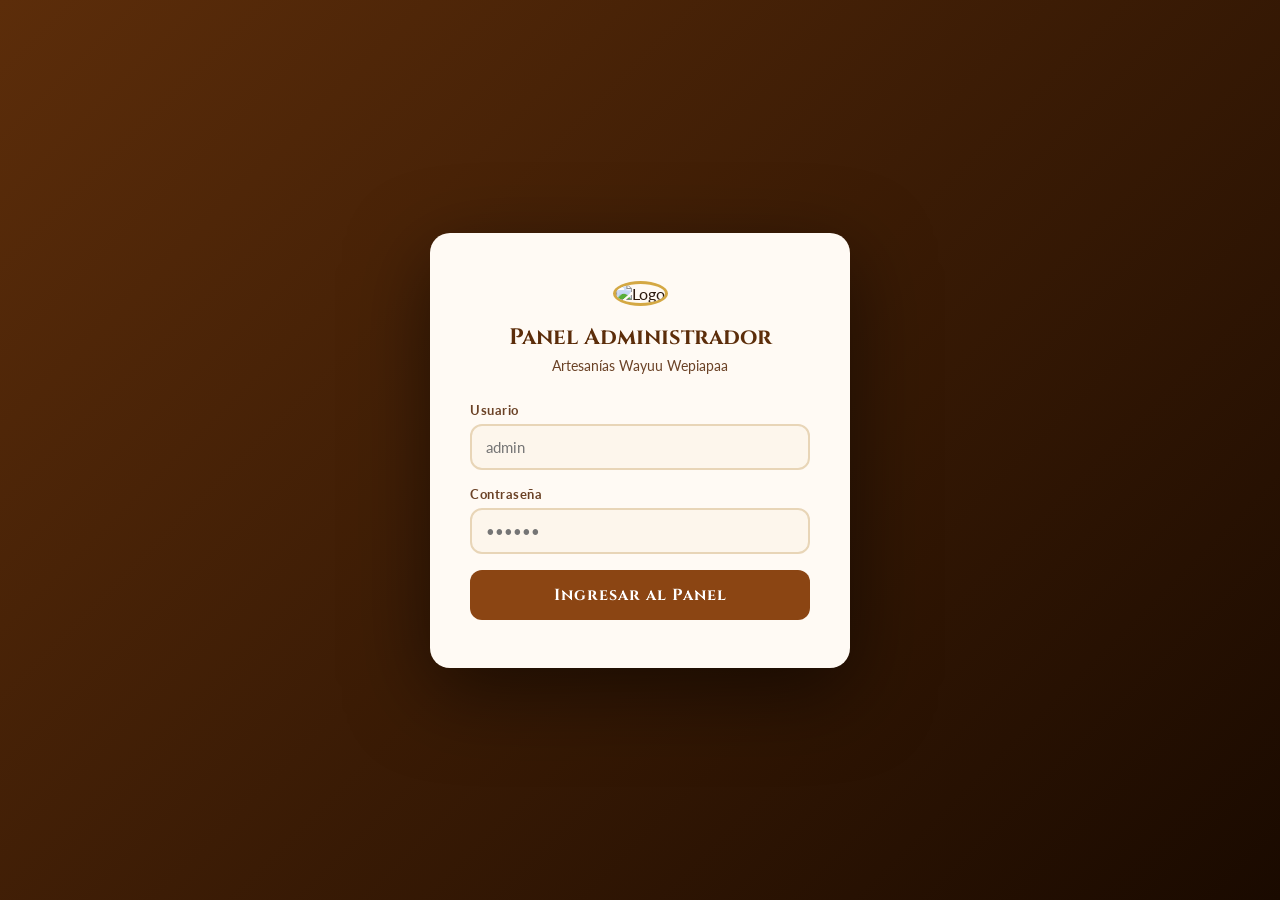
==== admin.html @ 7eb786e1 "Creación de pagina inicial" ====
<!DOCTYPE html>
<html lang="es">
<head>
  <meta charset="UTF-8" />
  <meta name="viewport" content="width=device-width, initial-scale=1.0" />
  <title>Panel Administrador – Artesanías Wayuu Wepiapaa</title>
  <link rel="icon" href="https://i.ibb.co/35bTfj7S/LOGO.jpg" type="image/jpeg">
  <link rel="stylesheet" href="https://fonts.googleapis.com/css2?family=Cinzel:wght@400;700&family=Lato:wght@300;400;700&display=swap">
  <style>
    :root {
      --primary: #8B4513;
      --primary-dark: #5C2D0A;
      --primary-light: #C4773A;
      --accent: #D4A843;
      --accent-light: #F2CC7A;
      --dark: #1A0A00;
      --text: #2C1A0E;
      --text-light: #6B4226;
      --bg: #FDF6EC;
      --bg-warm: #F7EBD5;
      --white: #FFFFFF;
      --card: #FFFAF4;
      --border: #E8D5B7;
      --success: #4CAF50;
      --danger: #E53935;
      --warning: #FF9800;
      --shadow-sm: 0 2px 8px rgba(139,69,19,0.12);
      --shadow-md: 0 6px 24px rgba(139,69,19,0.18);
      --radius: 12px;
      --transition: all 0.3s ease;
    }
    *, *::before, *::after { box-sizing: border-box; margin: 0; padding: 0; }
    body { font-family: 'Lato', sans-serif; background: var(--bg); color: var(--text); min-height: 100vh; }
    a { text-decoration: none; color: inherit; }
    button { cursor: pointer; border: none; outline: none; }

    /* LOGIN */
    .login-overlay {
      position: fixed; inset: 0; background: linear-gradient(135deg, var(--primary-dark), var(--dark));
      display: flex; align-items: center; justify-content: center; z-index: 9999;
    }
    .login-box {
      background: var(--card); border-radius: 20px; padding: 48px 40px;
      width: 100%; max-width: 420px; text-align: center;
      box-shadow: 0 24px 80px rgba(0,0,0,0.5);
    }
    .login-box img { width: 80px; height: 80px; border-radius: 50%; border: 3px solid var(--accent); margin: 0 auto 16px; }
    .login-box h2 { font-family: 'Cinzel', serif; color: var(--primary-dark); font-size: 1.4rem; margin-bottom: 6px; }
    .login-box p { font-size: 0.85rem; color: var(--text-light); margin-bottom: 28px; }
    .form-group { margin-bottom: 16px; text-align: left; }
    .form-group label { display: block; font-size: 0.82rem; font-weight: 700; color: var(--text-light); margin-bottom: 6px; letter-spacing: 0.5px; }
    .form-group input, .form-group select, .form-group textarea {
      width: 100%; padding: 12px 14px;
      border: 2px solid var(--border); border-radius: var(--radius);
      font-family: 'Lato', sans-serif; font-size: 0.92rem; color: var(--text);
      background: var(--bg); transition: var(--transition);
    }
    .form-group input:focus, .form-group select:focus, .form-group textarea:focus {
      outline: none; border-color: var(--primary); background: white;
    }
    .form-group textarea { resize: vertical; min-height: 80px; }
    .btn-login {
      width: 100%; background: var(--primary); color: white;
      font-family: 'Cinzel', serif; font-size: 1rem; font-weight: 700;
      padding: 14px; border-radius: var(--radius); transition: var(--transition);
      letter-spacing: 1px;
    }
    .btn-login:hover { background: var(--primary-dark); transform: translateY(-1px); box-shadow: var(--shadow-md); }
    .login-error { color: var(--danger); font-size: 0.82rem; margin-top: 10px; display: none; }

    /* ADMIN LAYOUT */
    .admin-layout { display: none; min-height: 100vh; }
    .admin-layout.visible { display: flex; }

    .sidebar {
      width: 260px; background: var(--dark); color: white;
      display: flex; flex-direction: column; flex-shrink: 0;
      position: fixed; top: 0; left: 0; bottom: 0; z-index: 100;
      overflow-y: auto;
    }
    .sidebar-logo {
      display: flex; align-items: center; gap: 12px;
      padding: 24px 20px; border-bottom: 1px solid rgba(255,255,255,0.1);
    }
    .sidebar-logo img { width: 44px; height: 44px; border-radius: 50%; border: 2px solid var(--accent); }
    .sidebar-logo span { font-family: 'Cinzel', serif; font-size: 0.85rem; color: white; line-height: 1.3; }

    .sidebar-nav { flex: 1; padding: 16px 12px; }
    .nav-section-label {
      font-size: 0.65rem; letter-spacing: 2px; text-transform: uppercase;
      color: rgba(255,255,255,0.35); padding: 12px 8px 6px; font-weight: 700;
    }
    .nav-item {
      display: flex; align-items: center; gap: 12px;
      padding: 11px 14px; border-radius: 8px; margin-bottom: 2px;
      font-size: 0.88rem; color: rgba(255,255,255,0.7);
      cursor: pointer; transition: var(--transition); background: none; width: 100%;
      text-align: left;
    }
    .nav-item:hover { background: rgba(255,255,255,0.08); color: white; }
    .nav-item.active { background: var(--primary); color: white; }
    .nav-item span:first-child { font-size: 1.1rem; flex-shrink: 0; }

    .sidebar-footer {
      padding: 16px 20px; border-top: 1px solid rgba(255,255,255,0.1);
      display: flex; flex-direction: column; gap: 8px;
    }
    .btn-visit-store {
      display: block; text-align: center; padding: 10px;
      background: rgba(212,168,67,0.2); border: 1px solid var(--accent);
      color: var(--accent-light); border-radius: 8px; font-size: 0.82rem;
      font-weight: 700; transition: var(--transition); letter-spacing: 0.5px;
    }
    .btn-visit-store:hover { background: var(--accent); color: var(--dark); }
    .btn-logout {
      background: none; color: rgba(255,255,255,0.45); font-size: 0.8rem;
      padding: 6px; border-radius: 6px; transition: var(--transition); width: 100%;
    }
    .btn-logout:hover { color: var(--danger); background: rgba(229,57,53,0.1); }

    /* MAIN CONTENT */
    .admin-main { flex: 1; margin-left: 260px; display: flex; flex-direction: column; min-height: 100vh; }

    .topbar {
      background: white; border-bottom: 1px solid var(--border);
      padding: 16px 32px; display: flex; align-items: center; justify-content: space-between;
      position: sticky; top: 0; z-index: 50; box-shadow: var(--shadow-sm);
    }
    .topbar h1 { font-family: 'Cinzel', serif; font-size: 1.2rem; color: var(--primary-dark); }
    .topbar-right { display: flex; align-items: center; gap: 12px; }
    .admin-badge {
      background: rgba(139,69,19,0.1); color: var(--primary); font-size: 0.78rem;
      font-weight: 700; padding: 5px 12px; border-radius: 20px; letter-spacing: 0.5px;
    }

    .page-content { flex: 1; padding: 32px; }

    /* PANELS */
    .panel { display: none; }
    .panel.active { display: block; }

    /* STATS */
    .stats-grid { display: grid; grid-template-columns: repeat(4, 1fr); gap: 20px; margin-bottom: 32px; }
    .stat-card {
      background: white; border: 1px solid var(--border); border-radius: var(--radius);
      padding: 24px; box-shadow: var(--shadow-sm); display: flex; align-items: center; gap: 16px;
    }
    .stat-icon { font-size: 2.2rem; }
    .stat-num { font-family: 'Cinzel', serif; font-size: 2rem; font-weight: 700; color: var(--primary); line-height: 1; }
    .stat-label { font-size: 0.78rem; color: var(--text-light); text-transform: uppercase; letter-spacing: 0.5px; margin-top: 4px; }

    /* PRODUCT FORM */
    .form-card {
      background: white; border: 1px solid var(--border); border-radius: var(--radius);
      padding: 28px; box-shadow: var(--shadow-sm); margin-bottom: 28px;
    }
    .form-card h3 { font-family: 'Cinzel', serif; color: var(--primary-dark); margin-bottom: 20px; font-size: 1.05rem; }
    .form-grid { display: grid; grid-template-columns: 1fr 1fr; gap: 16px; }
    .form-grid .full { grid-column: 1/-1; }
    .img-preview {
      width: 100%; height: 180px; object-fit: contain;
      border: 2px dashed var(--border); border-radius: var(--radius);
      background: var(--bg-warm); margin-top: 8px; display: none;
    }
    .img-preview.show { display: block; }
    .form-actions { display: flex; gap: 12px; margin-top: 20px; flex-wrap: wrap; }

    .btn-save {
      background: var(--primary); color: white; font-family: 'Cinzel', serif;
      font-size: 0.88rem; font-weight: 700; padding: 11px 28px;
      border-radius: var(--radius); transition: var(--transition); letter-spacing: 0.5px;
    }
    .btn-save:hover { background: var(--primary-dark); transform: translateY(-1px); box-shadow: var(--shadow-sm); }
    .btn-cancel {
      background: transparent; border: 2px solid var(--border); color: var(--text-light);
      font-size: 0.88rem; font-weight: 700; padding: 9px 22px;
      border-radius: var(--radius); transition: var(--transition);
    }
    .btn-cancel:hover { border-color: var(--danger); color: var(--danger); }

    /* PRODUCTS TABLE */
    .table-card {
      background: white; border: 1px solid var(--border); border-radius: var(--radius);
      box-shadow: var(--shadow-sm); overflow: hidden;
    }
    .table-header {
      padding: 18px 24px; border-bottom: 1px solid var(--border);
      display: flex; align-items: center; justify-content: space-between; gap: 16px; flex-wrap: wrap;
    }
    .table-header h3 { font-family: 'Cinzel', serif; color: var(--primary-dark); font-size: 1rem; }
    .search-input {
      padding: 9px 14px; border: 2px solid var(--border); border-radius: 8px;
      font-size: 0.85rem; color: var(--text); background: var(--bg);
      transition: var(--transition); width: 240px;
    }
    .search-input:focus { outline: none; border-color: var(--primary); background: white; }

    .table-wrap { overflow-x: auto; }
    table { width: 100%; border-collapse: collapse; }
    thead tr { background: var(--bg-warm); }
    th {
      text-align: left; padding: 12px 16px;
      font-size: 0.72rem; font-weight: 700; letter-spacing: 1px;
      text-transform: uppercase; color: var(--text-light);
    }
    td { padding: 12px 16px; border-bottom: 1px solid var(--border); font-size: 0.88rem; }
    tr:last-child td { border-bottom: none; }
    tr:hover td { background: rgba(253,246,236,0.5); }

    .product-thumb { width: 52px; height: 52px; border-radius: 8px; object-fit: cover; border: 1px solid var(--border); }
    .badge {
      display: inline-block; padding: 3px 10px; border-radius: 20px;
      font-size: 0.7rem; font-weight: 700; letter-spacing: 0.5px;
    }
    .badge-available { background: rgba(76,175,80,0.12); color: var(--success); }
    .badge-unavailable { background: rgba(229,57,53,0.12); color: var(--danger); }
    .badge-cat { background: rgba(212,168,67,0.15); color: #7a5f00; }

    .btn-edit, .btn-delete {
      font-size: 0.78rem; font-weight: 700; padding: 5px 12px;
      border-radius: 6px; transition: var(--transition); letter-spacing: 0.3px;
    }
    .btn-edit { background: rgba(139,69,19,0.1); color: var(--primary); border: 1px solid rgba(139,69,19,0.2); }
    .btn-edit:hover { background: var(--primary); color: white; }
    .btn-delete { background: rgba(229,57,53,0.08); color: var(--danger); border: 1px solid rgba(229,57,53,0.2); margin-left: 6px; }
    .btn-delete:hover { background: var(--danger); color: white; }

    .loading-row td { text-align: center; padding: 40px; color: var(--text-light); }
    .spinner-sm {
      width: 28px; height: 28px; border: 3px solid var(--border); border-top-color: var(--primary);
      border-radius: 50%; animation: spin 0.8s linear infinite; margin: 0 auto 8px;
    }
    @keyframes spin { to { transform: rotate(360deg); } }

    /* TOAST */
    .toast {
      position: fixed; bottom: 28px; left: 50%; transform: translateX(-50%) translateY(10px);
      background: var(--primary-dark); color: white; padding: 12px 24px;
      border-radius: 30px; font-size: 0.88rem; font-weight: 600; z-index: 9999;
      opacity: 0; transition: all 0.3s; white-space: nowrap; box-shadow: var(--shadow-md);
    }
    .toast.show { opacity: 1; transform: translateX(-50%) translateY(0); }
    .toast.success { background: var(--success); }
    .toast.error { background: var(--danger); }

    /* CONFIRM MODAL */
    .modal-overlay {
      position: fixed; inset: 0; background: rgba(0,0,0,0.5); z-index: 2000;
      display: none; align-items: center; justify-content: center; backdrop-filter: blur(4px);
    }
    .modal-overlay.open { display: flex; }
    .modal-box {
      background: white; border-radius: var(--radius); padding: 36px 32px;
      max-width: 420px; width: 100%; text-align: center; box-shadow: var(--shadow-md);
    }
    .modal-icon { font-size: 3rem; margin-bottom: 12px; }
    .modal-box h3 { font-family: 'Cinzel', serif; color: var(--primary-dark); margin-bottom: 10px; }
    .modal-box p { color: var(--text-light); font-size: 0.88rem; margin-bottom: 24px; }
    .modal-actions { display: flex; gap: 12px; justify-content: center; }
    .btn-modal-cancel { background: var(--bg-warm); color: var(--text); padding: 10px 24px; border-radius: 8px; font-weight: 700; transition: var(--transition); }
    .btn-modal-cancel:hover { background: var(--border); }
    .btn-modal-confirm { background: var(--danger); color: white; padding: 10px 24px; border-radius: 8px; font-weight: 700; transition: var(--transition); }
    .btn-modal-confirm:hover { background: #c62828; }

    /* REDES */
    .social-form-grid { display: grid; grid-template-columns: 1fr 1fr; gap: 16px; }
    .social-table-card { background: white; border: 1px solid var(--border); border-radius: var(--radius); box-shadow: var(--shadow-sm); overflow: hidden; margin-top: 24px; }

    /* RESPONSIVE */
    @media (max-width: 900px) {
      .sidebar { width: 220px; }
      .admin-main { margin-left: 220px; }
      .stats-grid { grid-template-columns: repeat(2, 1fr); }
      .form-grid { grid-template-columns: 1fr; }
      .form-grid .full { grid-column: 1; }
    }
    @media (max-width: 640px) {
      .sidebar { width: 100%; height: auto; position: static; }
      .admin-main { margin-left: 0; }
      .admin-layout { flex-direction: column; }
      .stats-grid { grid-template-columns: repeat(2, 1fr); }
      .page-content { padding: 20px; }
      .social-form-grid { grid-template-columns: 1fr; }
    }
  </style>
</head>
<body>

<!-- LOGIN -->
<div class="login-overlay" id="login-overlay">
  <div class="login-box">
    <img src="https://i.ibb.co/35bTfj7S/LOGO.jpg" alt="Logo" />
    <h2>Panel Administrador</h2>
    <p>Artesanías Wayuu Wepiapaa</p>
    <div class="form-group">
      <label>Usuario</label>
      <input type="text" id="login-user" placeholder="admin" />
    </div>
    <div class="form-group">
      <label>Contraseña</label>
      <input type="password" id="login-pass" placeholder="••••••" />
    </div>
    <button class="btn-login" onclick="doLogin()">Ingresar al Panel</button>
    <p class="login-error" id="login-error">❌ Usuario o contraseña incorrectos</p>
  </div>
</div>

<!-- ADMIN LAYOUT -->
<div class="admin-layout" id="admin-layout">

  <!-- SIDEBAR -->
  <aside class="sidebar">
    <div class="sidebar-logo">
      <img src="https://i.ibb.co/35bTfj7S/LOGO.jpg" alt="Logo">
      <span>ARTESANÍAS<br>WAYUU WEPIAPAA</span>
    </div>
    <nav class="sidebar-nav">
      <div class="nav-section-label">Panel Principal</div>
      <button class="nav-item active" onclick="showPanel('dashboard')"><span>📊</span><span>Dashboard</span></button>
      <div class="nav-section-label">Catálogo</div>
      <button class="nav-item" onclick="showPanel('add-product')"><span>➕</span><span>Agregar Producto</span></button>
      <button class="nav-item" onclick="showPanel('products-list')"><span>📦</span><span>Lista de Productos</span></button>
      <div class="nav-section-label">Configuración</div>
      <button class="nav-item" onclick="showPanel('social-panel')"><span>📱</span><span>Redes Sociales</span></button>
    </nav>
    <div class="sidebar-footer">
      <a href="index.html" target="_blank" class="btn-visit-store">🌐 Ver Tienda</a>
      <button class="btn-logout" onclick="doLogout()">Cerrar sesión</button>
    </div>
  </aside>

  <!-- MAIN -->
  <main class="admin-main">
    <div class="topbar">
      <h1 id="topbar-title">Dashboard</h1>
      <div class="topbar-right">
        <span class="admin-badge">👤 Administrador</span>
      </div>
    </div>

    <div class="page-content">

      <!-- DASHBOARD -->
      <div class="panel active" id="panel-dashboard">
        <div class="stats-grid">
          <div class="stat-card">
            <span class="stat-icon">📦</span>
            <div>
              <div class="stat-num" id="stat-total">0</div>
              <div class="stat-label">Total Productos</div>
            </div>
          </div>
          <div class="stat-card">
            <span class="stat-icon">✅</span>
            <div>
              <div class="stat-num" id="stat-available">0</div>
              <div class="stat-label">Disponibles</div>
            </div>
          </div>
          <div class="stat-card">
            <span class="stat-icon">🎒</span>
            <div>
              <div class="stat-num" id="stat-mochilas">0</div>
              <div class="stat-label">Mochilas</div>
            </div>
          </div>
          <div class="stat-card">
            <span class="stat-icon">🪢</span>
            <div>
              <div class="stat-num" id="stat-chinchorros">0</div>
              <div class="stat-label">Chinchorros</div>
            </div>
          </div>
        </div>
        <div class="form-card">
          <h3>⚡ Accesos Rápidos</h3>
          <div style="display:flex;gap:12px;flex-wrap:wrap;margin-top:4px;">
            <button class="btn-save" onclick="showPanel('add-product')">➕ Nuevo Producto</button>
            <button class="btn-save" style="background:var(--accent);color:var(--dark);" onclick="showPanel('products-list')">📦 Ver Productos</button>
            <button class="btn-save" style="background:#25D366;" onclick="window.open('https://wa.me/573137904864','_blank')">📱 Abrir WhatsApp</button>
          </div>
        </div>
      </div>

      <!-- ADD / EDIT PRODUCT -->
      <div class="panel" id="panel-add-product">
        <div class="form-card">
          <h3 id="form-title">➕ Agregar Nuevo Producto</h3>
          <input type="hidden" id="edit-id" />
          <div class="form-grid">
            <div class="form-group">
              <label>Nombre del producto *</label>
              <input type="text" id="f-nombre" placeholder="Ej: Mochila Wayuu Multicolor" />
            </div>
            <div class="form-group">
              <label>Categoría *</label>
              <select id="f-categoria">
                <option value="">Seleccionar categoría</option>
                <option value="Mochilas">Mochilas</option>
                <option value="Chinchorros">Chinchorros</option>
                <option value="Accesorios">Accesorios</option>
              </select>
            </div>
            <div class="form-group">
              <label>Precio (COP) *</label>
              <input type="number" id="f-precio" placeholder="Ej: 85000" min="0" />
            </div>
            <div class="form-group">
              <label>Disponibilidad</label>
              <select id="f-disponible">
                <option value="true">✅ Disponible</option>
                <option value="false">❌ No disponible</option>
              </select>
            </div>
            <div class="form-group full">
              <label>Descripción</label>
              <textarea id="f-descripcion" placeholder="Describe el producto: materiales, colores, tamaño, técnica de tejido..."></textarea>
            </div>
            <div class="form-group full">
              <label>URL de imagen (desde IMGBB u otro hosting) *</label>
              <input type="url" id="f-imagen" placeholder="https://i.ibb.co/..." oninput="previewImg(this.value)" />
              <img id="img-preview" class="img-preview" alt="Vista previa">
            </div>
          </div>
          <div class="form-actions">
            <button class="btn-save" onclick="saveProduct()">💾 Guardar Producto</button>
            <button class="btn-cancel" onclick="clearForm()">✕ Limpiar</button>
          </div>
        </div>
      </div>

      <!-- PRODUCTS LIST -->
      <div class="panel" id="panel-products-list">
        <div class="table-card">
          <div class="table-header">
            <h3>📦 Lista de Productos</h3>
            <input type="search" class="search-input" placeholder="🔍 Buscar producto..." oninput="searchProducts(this.value)" />
          </div>
          <div class="table-wrap">
            <table>
              <thead>
                <tr>
                  <th>Imagen</th>
                  <th>Nombre</th>
                  <th>Categoría</th>
                  <th>Precio</th>
                  <th>Estado</th>
                  <th>Acciones</th>
                </tr>
              </thead>
              <tbody id="products-table-body">
                <tr class="loading-row">
                  <td colspan="6">
                    <div class="spinner-sm"></div>
                    Cargando productos...
                  </td>
                </tr>
              </tbody>
            </table>
          </div>
        </div>
      </div>

      <!-- SOCIAL PANEL -->
      <div class="panel" id="panel-social-panel">
        <div class="form-card">
          <h3>📱 Agregar Red Social</h3>
          <div class="social-form-grid">
            <div class="form-group">
              <label>Red Social *</label>
              <select id="s-nombre">
                <option value="">Seleccionar</option>
                <option value="Instagram">Instagram</option>
                <option value="Facebook">Facebook</option>
                <option value="TikTok">TikTok</option>
                <option value="YouTube">YouTube</option>
                <option value="Twitter">Twitter</option>
                <option value="WhatsApp">WhatsApp</option>
              </select>
            </div>
            <div class="form-group">
              <label>Usuario / Handle</label>
              <input type="text" id="s-handle" placeholder="Ej: @wayuuwepiapaa" />
            </div>
            <div class="form-group" style="grid-column:1/-1">
              <label>URL del perfil *</label>
              <input type="url" id="s-url" placeholder="https://instagram.com/..." />
            </div>
          </div>
          <div class="form-actions">
            <button class="btn-save" onclick="saveSocial()">💾 Guardar Red Social</button>
          </div>
        </div>
        <div class="social-table-card">
          <div class="table-header">
            <h3>🌐 Redes Guardadas</h3>
          </div>
          <div class="table-wrap">
            <table>
              <thead>
                <tr><th>Red</th><th>Handle</th><th>URL</th><th>Acción</th></tr>
              </thead>
              <tbody id="social-table-body">
                <tr class="loading-row"><td colspan="4"><div class="spinner-sm"></div>Cargando...</td></tr>
              </tbody>
            </table>
          </div>
        </div>
      </div>

    </div><!-- /page-content -->
  </main>
</div><!-- /admin-layout -->

<!-- CONFIRM MODAL -->
<div class="modal-overlay" id="modal-overlay">
  <div class="modal-box">
    <div class="modal-icon">🗑️</div>
    <h3>¿Eliminar producto?</h3>
    <p>Esta acción no se puede deshacer. El producto se eliminará de forma permanente.</p>
    <div class="modal-actions">
      <button class="btn-modal-cancel" onclick="closeModal()">Cancelar</button>
      <button class="btn-modal-confirm" id="modal-confirm-btn">Eliminar</button>
    </div>
  </div>
</div>

<!-- TOAST -->
<div class="toast" id="toast"></div>

<script type="module" src="admin.js"></script>
</body>
</html>
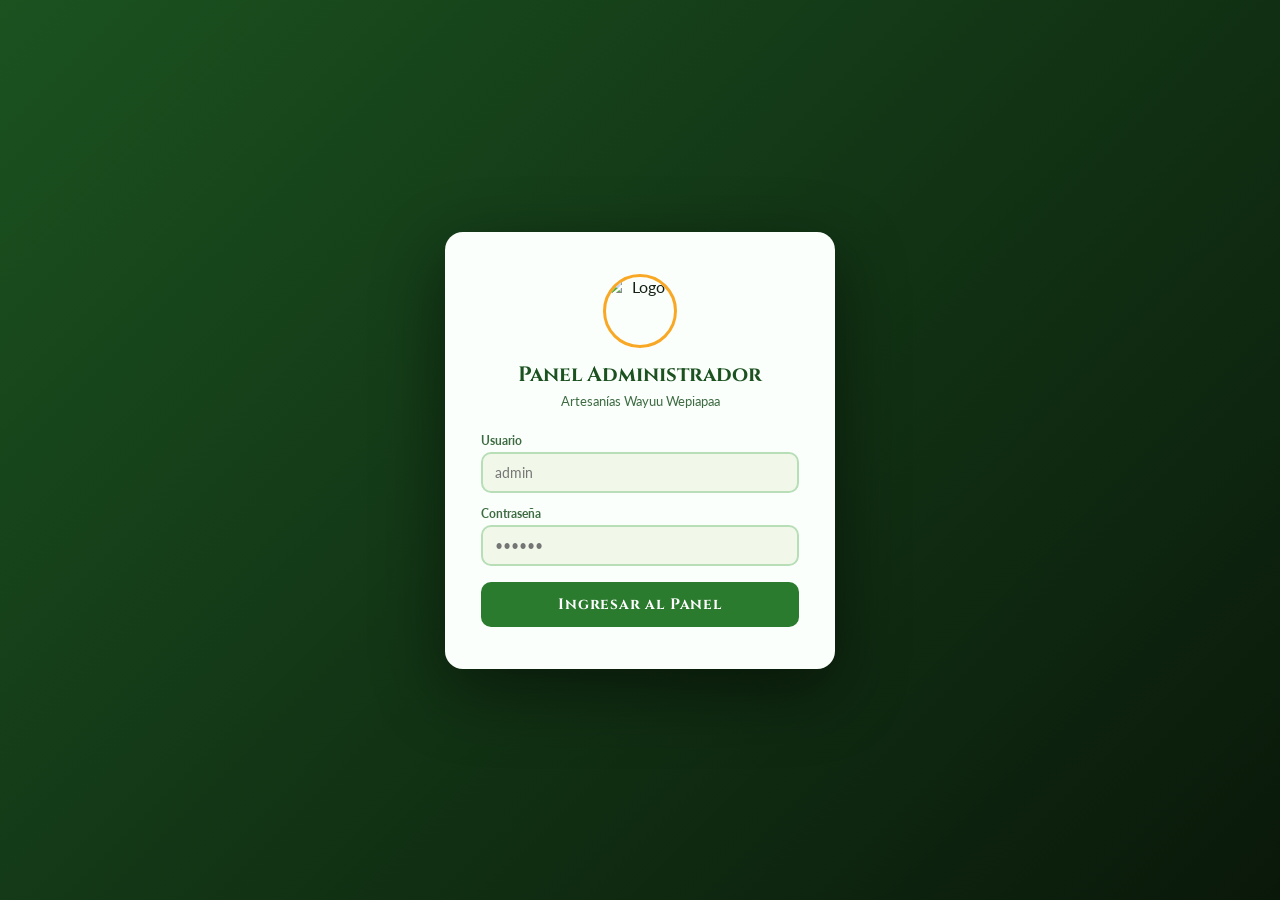
==== commit d055fdec: "Actualización de pagina 1.1" ====
--- a/admin.html
+++ b/admin.html
@@ -1,533 +1,296 @@
 <!DOCTYPE html>
 <html lang="es">
 <head>
-  <meta charset="UTF-8" />
-  <meta name="viewport" content="width=device-width, initial-scale=1.0" />
-  <title>Panel Administrador – Artesanías Wayuu Wepiapaa</title>
-  <link rel="icon" href="https://i.ibb.co/35bTfj7S/LOGO.jpg" type="image/jpeg">
-  <link rel="stylesheet" href="https://fonts.googleapis.com/css2?family=Cinzel:wght@400;700&family=Lato:wght@300;400;700&display=swap">
-  <style>
-    :root {
-      --primary: #8B4513;
-      --primary-dark: #5C2D0A;
-      --primary-light: #C4773A;
-      --accent: #D4A843;
-      --accent-light: #F2CC7A;
-      --dark: #1A0A00;
-      --text: #2C1A0E;
-      --text-light: #6B4226;
-      --bg: #FDF6EC;
-      --bg-warm: #F7EBD5;
-      --white: #FFFFFF;
-      --card: #FFFAF4;
-      --border: #E8D5B7;
-      --success: #4CAF50;
-      --danger: #E53935;
-      --warning: #FF9800;
-      --shadow-sm: 0 2px 8px rgba(139,69,19,0.12);
-      --shadow-md: 0 6px 24px rgba(139,69,19,0.18);
-      --radius: 12px;
-      --transition: all 0.3s ease;
-    }
-    *, *::before, *::after { box-sizing: border-box; margin: 0; padding: 0; }
-    body { font-family: 'Lato', sans-serif; background: var(--bg); color: var(--text); min-height: 100vh; }
-    a { text-decoration: none; color: inherit; }
-    button { cursor: pointer; border: none; outline: none; }
-
-    /* LOGIN */
-    .login-overlay {
-      position: fixed; inset: 0; background: linear-gradient(135deg, var(--primary-dark), var(--dark));
-      display: flex; align-items: center; justify-content: center; z-index: 9999;
-    }
-    .login-box {
-      background: var(--card); border-radius: 20px; padding: 48px 40px;
-      width: 100%; max-width: 420px; text-align: center;
-      box-shadow: 0 24px 80px rgba(0,0,0,0.5);
-    }
-    .login-box img { width: 80px; height: 80px; border-radius: 50%; border: 3px solid var(--accent); margin: 0 auto 16px; }
-    .login-box h2 { font-family: 'Cinzel', serif; color: var(--primary-dark); font-size: 1.4rem; margin-bottom: 6px; }
-    .login-box p { font-size: 0.85rem; color: var(--text-light); margin-bottom: 28px; }
-    .form-group { margin-bottom: 16px; text-align: left; }
-    .form-group label { display: block; font-size: 0.82rem; font-weight: 700; color: var(--text-light); margin-bottom: 6px; letter-spacing: 0.5px; }
-    .form-group input, .form-group select, .form-group textarea {
-      width: 100%; padding: 12px 14px;
-      border: 2px solid var(--border); border-radius: var(--radius);
-      font-family: 'Lato', sans-serif; font-size: 0.92rem; color: var(--text);
-      background: var(--bg); transition: var(--transition);
-    }
-    .form-group input:focus, .form-group select:focus, .form-group textarea:focus {
-      outline: none; border-color: var(--primary); background: white;
-    }
-    .form-group textarea { resize: vertical; min-height: 80px; }
-    .btn-login {
-      width: 100%; background: var(--primary); color: white;
-      font-family: 'Cinzel', serif; font-size: 1rem; font-weight: 700;
-      padding: 14px; border-radius: var(--radius); transition: var(--transition);
-      letter-spacing: 1px;
-    }
-    .btn-login:hover { background: var(--primary-dark); transform: translateY(-1px); box-shadow: var(--shadow-md); }
-    .login-error { color: var(--danger); font-size: 0.82rem; margin-top: 10px; display: none; }
-
-    /* ADMIN LAYOUT */
-    .admin-layout { display: none; min-height: 100vh; }
-    .admin-layout.visible { display: flex; }
-
-    .sidebar {
-      width: 260px; background: var(--dark); color: white;
-      display: flex; flex-direction: column; flex-shrink: 0;
-      position: fixed; top: 0; left: 0; bottom: 0; z-index: 100;
-      overflow-y: auto;
-    }
-    .sidebar-logo {
-      display: flex; align-items: center; gap: 12px;
-      padding: 24px 20px; border-bottom: 1px solid rgba(255,255,255,0.1);
-    }
-    .sidebar-logo img { width: 44px; height: 44px; border-radius: 50%; border: 2px solid var(--accent); }
-    .sidebar-logo span { font-family: 'Cinzel', serif; font-size: 0.85rem; color: white; line-height: 1.3; }
-
-    .sidebar-nav { flex: 1; padding: 16px 12px; }
-    .nav-section-label {
-      font-size: 0.65rem; letter-spacing: 2px; text-transform: uppercase;
-      color: rgba(255,255,255,0.35); padding: 12px 8px 6px; font-weight: 700;
-    }
-    .nav-item {
-      display: flex; align-items: center; gap: 12px;
-      padding: 11px 14px; border-radius: 8px; margin-bottom: 2px;
-      font-size: 0.88rem; color: rgba(255,255,255,0.7);
-      cursor: pointer; transition: var(--transition); background: none; width: 100%;
-      text-align: left;
-    }
-    .nav-item:hover { background: rgba(255,255,255,0.08); color: white; }
-    .nav-item.active { background: var(--primary); color: white; }
-    .nav-item span:first-child { font-size: 1.1rem; flex-shrink: 0; }
-
-    .sidebar-footer {
-      padding: 16px 20px; border-top: 1px solid rgba(255,255,255,0.1);
-      display: flex; flex-direction: column; gap: 8px;
-    }
-    .btn-visit-store {
-      display: block; text-align: center; padding: 10px;
-      background: rgba(212,168,67,0.2); border: 1px solid var(--accent);
-      color: var(--accent-light); border-radius: 8px; font-size: 0.82rem;
-      font-weight: 700; transition: var(--transition); letter-spacing: 0.5px;
-    }
-    .btn-visit-store:hover { background: var(--accent); color: var(--dark); }
-    .btn-logout {
-      background: none; color: rgba(255,255,255,0.45); font-size: 0.8rem;
-      padding: 6px; border-radius: 6px; transition: var(--transition); width: 100%;
-    }
-    .btn-logout:hover { color: var(--danger); background: rgba(229,57,53,0.1); }
-
-    /* MAIN CONTENT */
-    .admin-main { flex: 1; margin-left: 260px; display: flex; flex-direction: column; min-height: 100vh; }
-
-    .topbar {
-      background: white; border-bottom: 1px solid var(--border);
-      padding: 16px 32px; display: flex; align-items: center; justify-content: space-between;
-      position: sticky; top: 0; z-index: 50; box-shadow: var(--shadow-sm);
-    }
-    .topbar h1 { font-family: 'Cinzel', serif; font-size: 1.2rem; color: var(--primary-dark); }
-    .topbar-right { display: flex; align-items: center; gap: 12px; }
-    .admin-badge {
-      background: rgba(139,69,19,0.1); color: var(--primary); font-size: 0.78rem;
-      font-weight: 700; padding: 5px 12px; border-radius: 20px; letter-spacing: 0.5px;
-    }
-
-    .page-content { flex: 1; padding: 32px; }
-
-    /* PANELS */
-    .panel { display: none; }
-    .panel.active { display: block; }
-
-    /* STATS */
-    .stats-grid { display: grid; grid-template-columns: repeat(4, 1fr); gap: 20px; margin-bottom: 32px; }
-    .stat-card {
-      background: white; border: 1px solid var(--border); border-radius: var(--radius);
-      padding: 24px; box-shadow: var(--shadow-sm); display: flex; align-items: center; gap: 16px;
-    }
-    .stat-icon { font-size: 2.2rem; }
-    .stat-num { font-family: 'Cinzel', serif; font-size: 2rem; font-weight: 700; color: var(--primary); line-height: 1; }
-    .stat-label { font-size: 0.78rem; color: var(--text-light); text-transform: uppercase; letter-spacing: 0.5px; margin-top: 4px; }
-
-    /* PRODUCT FORM */
-    .form-card {
-      background: white; border: 1px solid var(--border); border-radius: var(--radius);
-      padding: 28px; box-shadow: var(--shadow-sm); margin-bottom: 28px;
-    }
-    .form-card h3 { font-family: 'Cinzel', serif; color: var(--primary-dark); margin-bottom: 20px; font-size: 1.05rem; }
-    .form-grid { display: grid; grid-template-columns: 1fr 1fr; gap: 16px; }
-    .form-grid .full { grid-column: 1/-1; }
-    .img-preview {
-      width: 100%; height: 180px; object-fit: contain;
-      border: 2px dashed var(--border); border-radius: var(--radius);
-      background: var(--bg-warm); margin-top: 8px; display: none;
-    }
-    .img-preview.show { display: block; }
-    .form-actions { display: flex; gap: 12px; margin-top: 20px; flex-wrap: wrap; }
-
-    .btn-save {
-      background: var(--primary); color: white; font-family: 'Cinzel', serif;
-      font-size: 0.88rem; font-weight: 700; padding: 11px 28px;
-      border-radius: var(--radius); transition: var(--transition); letter-spacing: 0.5px;
-    }
-    .btn-save:hover { background: var(--primary-dark); transform: translateY(-1px); box-shadow: var(--shadow-sm); }
-    .btn-cancel {
-      background: transparent; border: 2px solid var(--border); color: var(--text-light);
-      font-size: 0.88rem; font-weight: 700; padding: 9px 22px;
-      border-radius: var(--radius); transition: var(--transition);
-    }
-    .btn-cancel:hover { border-color: var(--danger); color: var(--danger); }
-
-    /* PRODUCTS TABLE */
-    .table-card {
-      background: white; border: 1px solid var(--border); border-radius: var(--radius);
-      box-shadow: var(--shadow-sm); overflow: hidden;
-    }
-    .table-header {
-      padding: 18px 24px; border-bottom: 1px solid var(--border);
-      display: flex; align-items: center; justify-content: space-between; gap: 16px; flex-wrap: wrap;
-    }
-    .table-header h3 { font-family: 'Cinzel', serif; color: var(--primary-dark); font-size: 1rem; }
-    .search-input {
-      padding: 9px 14px; border: 2px solid var(--border); border-radius: 8px;
-      font-size: 0.85rem; color: var(--text); background: var(--bg);
-      transition: var(--transition); width: 240px;
-    }
-    .search-input:focus { outline: none; border-color: var(--primary); background: white; }
-
-    .table-wrap { overflow-x: auto; }
-    table { width: 100%; border-collapse: collapse; }
-    thead tr { background: var(--bg-warm); }
-    th {
-      text-align: left; padding: 12px 16px;
-      font-size: 0.72rem; font-weight: 700; letter-spacing: 1px;
-      text-transform: uppercase; color: var(--text-light);
-    }
-    td { padding: 12px 16px; border-bottom: 1px solid var(--border); font-size: 0.88rem; }
-    tr:last-child td { border-bottom: none; }
-    tr:hover td { background: rgba(253,246,236,0.5); }
-
-    .product-thumb { width: 52px; height: 52px; border-radius: 8px; object-fit: cover; border: 1px solid var(--border); }
-    .badge {
-      display: inline-block; padding: 3px 10px; border-radius: 20px;
-      font-size: 0.7rem; font-weight: 700; letter-spacing: 0.5px;
-    }
-    .badge-available { background: rgba(76,175,80,0.12); color: var(--success); }
-    .badge-unavailable { background: rgba(229,57,53,0.12); color: var(--danger); }
-    .badge-cat { background: rgba(212,168,67,0.15); color: #7a5f00; }
-
-    .btn-edit, .btn-delete {
-      font-size: 0.78rem; font-weight: 700; padding: 5px 12px;
-      border-radius: 6px; transition: var(--transition); letter-spacing: 0.3px;
-    }
-    .btn-edit { background: rgba(139,69,19,0.1); color: var(--primary); border: 1px solid rgba(139,69,19,0.2); }
-    .btn-edit:hover { background: var(--primary); color: white; }
-    .btn-delete { background: rgba(229,57,53,0.08); color: var(--danger); border: 1px solid rgba(229,57,53,0.2); margin-left: 6px; }
-    .btn-delete:hover { background: var(--danger); color: white; }
-
-    .loading-row td { text-align: center; padding: 40px; color: var(--text-light); }
-    .spinner-sm {
-      width: 28px; height: 28px; border: 3px solid var(--border); border-top-color: var(--primary);
-      border-radius: 50%; animation: spin 0.8s linear infinite; margin: 0 auto 8px;
-    }
-    @keyframes spin { to { transform: rotate(360deg); } }
-
-    /* TOAST */
-    .toast {
-      position: fixed; bottom: 28px; left: 50%; transform: translateX(-50%) translateY(10px);
-      background: var(--primary-dark); color: white; padding: 12px 24px;
-      border-radius: 30px; font-size: 0.88rem; font-weight: 600; z-index: 9999;
-      opacity: 0; transition: all 0.3s; white-space: nowrap; box-shadow: var(--shadow-md);
-    }
-    .toast.show { opacity: 1; transform: translateX(-50%) translateY(0); }
-    .toast.success { background: var(--success); }
-    .toast.error { background: var(--danger); }
-
-    /* CONFIRM MODAL */
-    .modal-overlay {
-      position: fixed; inset: 0; background: rgba(0,0,0,0.5); z-index: 2000;
-      display: none; align-items: center; justify-content: center; backdrop-filter: blur(4px);
-    }
-    .modal-overlay.open { display: flex; }
-    .modal-box {
-      background: white; border-radius: var(--radius); padding: 36px 32px;
-      max-width: 420px; width: 100%; text-align: center; box-shadow: var(--shadow-md);
-    }
-    .modal-icon { font-size: 3rem; margin-bottom: 12px; }
-    .modal-box h3 { font-family: 'Cinzel', serif; color: var(--primary-dark); margin-bottom: 10px; }
-    .modal-box p { color: var(--text-light); font-size: 0.88rem; margin-bottom: 24px; }
-    .modal-actions { display: flex; gap: 12px; justify-content: center; }
-    .btn-modal-cancel { background: var(--bg-warm); color: var(--text); padding: 10px 24px; border-radius: 8px; font-weight: 700; transition: var(--transition); }
-    .btn-modal-cancel:hover { background: var(--border); }
-    .btn-modal-confirm { background: var(--danger); color: white; padding: 10px 24px; border-radius: 8px; font-weight: 700; transition: var(--transition); }
-    .btn-modal-confirm:hover { background: #c62828; }
-
-    /* REDES */
-    .social-form-grid { display: grid; grid-template-columns: 1fr 1fr; gap: 16px; }
-    .social-table-card { background: white; border: 1px solid var(--border); border-radius: var(--radius); box-shadow: var(--shadow-sm); overflow: hidden; margin-top: 24px; }
-
-    /* RESPONSIVE */
-    @media (max-width: 900px) {
-      .sidebar { width: 220px; }
-      .admin-main { margin-left: 220px; }
-      .stats-grid { grid-template-columns: repeat(2, 1fr); }
-      .form-grid { grid-template-columns: 1fr; }
-      .form-grid .full { grid-column: 1; }
-    }
-    @media (max-width: 640px) {
-      .sidebar { width: 100%; height: auto; position: static; }
-      .admin-main { margin-left: 0; }
-      .admin-layout { flex-direction: column; }
-      .stats-grid { grid-template-columns: repeat(2, 1fr); }
-      .page-content { padding: 20px; }
-      .social-form-grid { grid-template-columns: 1fr; }
-    }
-  </style>
+<meta charset="UTF-8"/><meta name="viewport" content="width=device-width,initial-scale=1.0"/>
+<title>Panel Admin – Artesanías Wayuu Wepiapaa</title>
+<link rel="icon" href="https://i.ibb.co/35bTfj7S/LOGO.jpg" type="image/jpeg">
+<link rel="stylesheet" href="https://fonts.googleapis.com/css2?family=Cinzel:wght@400;700&family=Lato:wght@300;400;700&display=swap">
+<style>
+:root{--g:#2A7B2E;--gd:#1B5220;--gl:#4CAF50;--gp:#E8F5E9;--gbg:#F1F8E9;--gold:#F9A825;--goldl:#FFD54F;--dark:#0A180A;--text:#162016;--soft:#3D6B42;--card:#FBFFFB;--border:#B8DEB8;--red:#C62828;--ok:#2A7B2E;--sh:0 2px 8px rgba(42,123,46,.12);--shm:0 6px 22px rgba(42,123,46,.17);--r:10px;--tr:all .25s ease}
+*,*::before,*::after{box-sizing:border-box;margin:0;padding:0}
+body{font-family:'Lato',sans-serif;background:var(--gbg);color:var(--text);min-height:100vh}
+a{text-decoration:none;color:inherit}button{cursor:pointer;border:none;outline:none;font-family:inherit}
+input,select,textarea{font-family:inherit;box-sizing:border-box}
+/* LOGIN */
+.login-screen{position:fixed;inset:0;background:linear-gradient(135deg,var(--gd),var(--dark));display:flex;align-items:center;justify-content:center;z-index:9999;padding:18px}
+.lbox{background:var(--card);border-radius:18px;padding:42px 36px;width:100%;max-width:390px;text-align:center;box-shadow:0 22px 70px rgba(0,0,0,.48)}
+.lbox img{width:74px;height:74px;border-radius:50%;border:3px solid var(--gold);margin:0 auto 13px;object-fit:cover;display:block}
+.lbox h2{font-family:'Cinzel',serif;color:var(--gd);font-size:1.3rem;margin-bottom:4px}
+.lbox .sub{font-size:.82rem;color:var(--soft);margin-bottom:24px}
+.field{margin-bottom:13px;text-align:left}
+.field label{display:block;font-size:.77rem;font-weight:700;color:var(--soft);margin-bottom:4px}
+.field input{width:100%;padding:10px 12px;border:2px solid var(--border);border-radius:var(--r);font-size:.88rem;color:var(--text);background:var(--gbg);transition:var(--tr)}
+.field input:focus{outline:none;border-color:var(--g);background:#fff}
+.btn-login{width:100%;background:var(--g);color:#fff;font-family:'Cinzel',serif;font-size:.95rem;font-weight:700;padding:12px;border-radius:var(--r);transition:var(--tr);letter-spacing:.8px;margin-top:3px}
+.btn-login:hover{background:var(--gd);transform:translateY(-1px)}
+.lerr{color:var(--red);font-size:.78rem;margin-top:8px;display:none}
+/* LAYOUT */
+.layout{display:none;min-height:100vh}
+.layout.on{display:flex}
+/* SIDEBAR */
+.sb{width:248px;background:var(--dark);color:#fff;display:flex;flex-direction:column;flex-shrink:0;position:fixed;top:0;left:0;bottom:0;z-index:100;overflow-y:auto}
+.sb-logo{display:flex;align-items:center;gap:10px;padding:20px 17px;border-bottom:1px solid rgba(255,255,255,.09)}
+.sb-logo img{width:40px;height:40px;border-radius:50%;border:2px solid var(--gold);object-fit:cover}
+.sb-logo span{font-family:'Cinzel',serif;font-size:.8rem;color:#fff;line-height:1.3}
+.sb-nav{flex:1;padding:13px 9px}
+.sb-lbl{font-size:.6rem;letter-spacing:2px;text-transform:uppercase;color:rgba(255,255,255,.3);padding:10px 8px 5px;font-weight:700}
+.sb-item{display:flex;align-items:center;gap:10px;padding:9px 12px;border-radius:8px;margin-bottom:2px;font-size:.84rem;color:rgba(255,255,255,.65);cursor:pointer;transition:var(--tr);background:none;width:100%;text-align:left}
+.sb-item:hover{background:rgba(255,255,255,.07);color:#fff}
+.sb-item.on{background:var(--g);color:#fff}
+.sb-item i{font-size:1rem;flex-shrink:0;font-style:normal}
+.sb-foot{padding:13px 17px;border-top:1px solid rgba(255,255,255,.09);display:flex;flex-direction:column;gap:6px}
+.btn-store{display:block;text-align:center;padding:8px;background:rgba(249,168,37,.15);border:1px solid var(--gold);color:var(--goldl);border-radius:7px;font-size:.78rem;font-weight:700;transition:var(--tr)}
+.btn-store:hover{background:var(--gold);color:var(--dark)}
+.btn-logout{background:none;color:rgba(255,255,255,.4);font-size:.77rem;padding:5px;border-radius:6px;transition:var(--tr);width:100%}
+.btn-logout:hover{color:var(--red);background:rgba(198,40,40,.1)}
+/* MAIN */
+.main{flex:1;margin-left:248px;display:flex;flex-direction:column;min-height:100vh}
+.topbar{background:#fff;border-bottom:1px solid var(--border);padding:13px 26px;display:flex;align-items:center;justify-content:space-between;position:sticky;top:0;z-index:50;box-shadow:var(--sh)}
+.topbar h1{font-family:'Cinzel',serif;font-size:1.1rem;color:var(--gd)}
+.badm{background:rgba(42,123,46,.1);color:var(--g);font-size:.74rem;font-weight:700;padding:4px 11px;border-radius:18px}
+.content{flex:1;padding:26px}
+/* PANELS */
+.panel{display:none}.panel.on{display:block}
+/* STATS */
+.stats{display:grid;grid-template-columns:repeat(4,1fr);gap:16px;margin-bottom:24px}
+.stat{background:#fff;border:1px solid var(--border);border-radius:var(--r);padding:20px;box-shadow:var(--sh);display:flex;align-items:center;gap:13px}
+.stat-ico{font-size:2rem}
+.stat-n{font-family:'Cinzel',serif;font-size:1.85rem;font-weight:700;color:var(--g);line-height:1}
+.stat-l{font-size:.73rem;color:var(--soft);text-transform:uppercase;letter-spacing:.3px;margin-top:3px}
+/* FORM */
+.fc{background:#fff;border:1px solid var(--border);border-radius:var(--r);padding:24px;box-shadow:var(--sh);margin-bottom:22px}
+.fc h3{font-family:'Cinzel',serif;color:var(--gd);margin-bottom:16px;font-size:.98rem}
+.fg2{display:grid;grid-template-columns:1fr 1fr;gap:13px}
+.fg2 .full{grid-column:1/-1}
+.fl{display:block;font-size:.76rem;font-weight:700;color:var(--soft);margin-bottom:4px;letter-spacing:.3px}
+.fi,.fsel,.fta{width:100%;padding:10px 12px;border:2px solid var(--border);border-radius:var(--r);font-size:.88rem;color:var(--text);background:var(--gbg);transition:var(--tr)}
+.fi:focus,.fsel:focus,.fta:focus{outline:none;border-color:var(--g);background:#fff}
+.fta{resize:vertical;min-height:74px}
+.fgrp{margin-bottom:0}
+.iprev{width:100%;height:160px;object-fit:contain;border:2px dashed var(--border);border-radius:var(--r);background:var(--gp);margin-top:7px;display:none}
+.iprev.on{display:block}
+.hint{font-size:.73rem;color:var(--soft);margin-top:4px;font-style:italic}
+.fact{display:flex;gap:10px;margin-top:16px;flex-wrap:wrap}
+/* BUTTONS */
+.btn-save{background:var(--g);color:#fff;font-family:'Cinzel',serif;font-size:.84rem;font-weight:700;padding:9px 24px;border-radius:var(--r);transition:var(--tr);letter-spacing:.3px}
+.btn-save:hover{background:var(--gd);transform:translateY(-1px)}.btn-save:disabled{opacity:.6;cursor:not-allowed;transform:none}
+.btn-cancel{background:transparent;border:2px solid var(--border);color:var(--soft);font-size:.84rem;font-weight:700;padding:8px 18px;border-radius:var(--r);transition:var(--tr)}
+.btn-cancel:hover{border-color:var(--red);color:var(--red)}
+.btn-danger{background:rgba(198,40,40,.09);border:1px solid rgba(198,40,40,.28);color:var(--red);font-size:.84rem;font-weight:700;padding:8px 17px;border-radius:var(--r);transition:var(--tr)}
+.btn-danger:hover{background:var(--red);color:#fff}
+.btn-gold{background:var(--gold);color:var(--dark);font-size:.82rem;font-weight:700;padding:9px 18px;border-radius:var(--r);transition:var(--tr)}
+.btn-gold:hover{background:var(--goldl)}
+.btn-wa{background:#25D366;color:#fff;font-size:.82rem;font-weight:700;padding:9px 18px;border-radius:var(--r);transition:var(--tr)}
+.btn-wa:hover{background:#1BA855}
+/* TABLE */
+.tc{background:#fff;border:1px solid var(--border);border-radius:var(--r);box-shadow:var(--sh);overflow:hidden}
+.thead{padding:14px 20px;border-bottom:1px solid var(--border);display:flex;align-items:center;justify-content:space-between;gap:13px;flex-wrap:wrap}
+.thead h3{font-family:'Cinzel',serif;color:var(--gd);font-size:.94rem}
+.srch{padding:7px 12px;border:2px solid var(--border);border-radius:8px;font-size:.82rem;color:var(--text);background:var(--gbg);transition:var(--tr);width:220px}
+.srch:focus{outline:none;border-color:var(--g);background:#fff}
+.tw{overflow-x:auto}
+table{width:100%;border-collapse:collapse}thead tr{background:var(--gp)}
+th{text-align:left;padding:10px 14px;font-size:.68rem;font-weight:700;letter-spacing:.9px;text-transform:uppercase;color:var(--soft)}
+td{padding:10px 14px;border-bottom:1px solid var(--border);font-size:.84rem}
+tr:last-child td{border-bottom:none}tr:hover td{background:rgba(232,245,233,.45)}
+.thumb{width:48px;height:48px;border-radius:8px;object-fit:cover;border:1px solid var(--border)}
+.badge{display:inline-block;padding:2px 8px;border-radius:16px;font-size:.66rem;font-weight:700;letter-spacing:.3px}
+.b-ok{background:rgba(42,123,46,.11);color:var(--ok)}.b-no{background:rgba(198,40,40,.11);color:var(--red)}.b-cat{background:rgba(249,168,37,.14);color:#5f4400}
+.btn-edit{font-size:.74rem;font-weight:700;padding:4px 10px;border-radius:6px;background:rgba(42,123,46,.1);color:var(--g);border:1px solid rgba(42,123,46,.2);transition:var(--tr)}
+.btn-edit:hover{background:var(--g);color:#fff}
+.btn-del{font-size:.74rem;font-weight:700;padding:4px 10px;border-radius:6px;background:rgba(198,40,40,.08);color:var(--red);border:1px solid rgba(198,40,40,.2);transition:var(--tr);margin-left:4px}
+.btn-del:hover{background:var(--red);color:#fff}
+.lrow td{text-align:center;padding:32px;color:var(--soft)}
+.mspin{width:24px;height:24px;border:3px solid var(--border);border-top-color:var(--g);border-radius:50%;animation:sp .8s linear infinite;margin:0 auto 6px}
+@keyframes sp{to{transform:rotate(360deg)}}
+/* LOGO PANEL */
+.logo-mgr{display:flex;gap:26px;align-items:flex-start;flex-wrap:wrap}
+.logo-now{text-align:center;flex-shrink:0}
+.logo-now img{width:105px;height:105px;border-radius:50%;object-fit:cover;border:4px solid var(--gold);box-shadow:0 4px 16px rgba(42,123,46,.18);margin-bottom:8px;display:block}
+.logo-now p{font-size:.73rem;color:var(--soft);font-style:italic}
+.logo-fw{flex:1;min-width:260px}
+.logo-round{width:86px;height:86px;border-radius:50%;object-fit:cover;border:3px solid var(--border);margin-top:8px;display:none}
+.logo-round.on{display:block}
+/* SOCIAL */
+.sg2{display:grid;grid-template-columns:1fr 1fr;gap:13px}
+.stc{background:#fff;border:1px solid var(--border);border-radius:var(--r);box-shadow:var(--sh);overflow:hidden;margin-top:20px}
+/* MODAL */
+.modal-bg{position:fixed;inset:0;background:rgba(0,0,0,.5);z-index:2000;display:none;align-items:center;justify-content:center;padding:18px;backdrop-filter:blur(3px)}
+.modal-bg.on{display:flex}
+.modal-box{background:#fff;border-radius:var(--r);padding:32px 28px;max-width:390px;width:100%;text-align:center;box-shadow:var(--shm)}
+.modal-ico{font-size:2.7rem;margin-bottom:9px}
+.modal-box h3{font-family:'Cinzel',serif;color:var(--gd);margin-bottom:8px}
+.modal-box p{color:var(--soft);font-size:.84rem;margin-bottom:20px}
+.modal-acts{display:flex;gap:10px;justify-content:center}
+.btn-mc{background:var(--gp);color:var(--text);padding:9px 20px;border-radius:8px;font-weight:700;transition:var(--tr)}
+.btn-mc:hover{background:var(--border)}
+.btn-mx{background:var(--red);color:#fff;padding:9px 20px;border-radius:8px;font-weight:700;transition:var(--tr)}
+.btn-mx:hover{background:#8b0000}
+/* TOAST */
+.toast{position:fixed;bottom:24px;left:50%;transform:translateX(-50%) translateY(10px);background:var(--gd);color:#fff;padding:10px 20px;border-radius:26px;font-size:.84rem;font-weight:600;z-index:9999;opacity:0;transition:all .28s;white-space:nowrap;box-shadow:var(--shm);pointer-events:none}
+.toast.on{opacity:1;transform:translateX(-50%) translateY(0)}
+.toast.ok{background:var(--g)}.toast.err{background:var(--red)}
+/* RESPONSIVE */
+@media(max-width:900px){.sb{width:210px}.main{margin-left:210px}.stats{grid-template-columns:repeat(2,1fr)}.fg2{grid-template-columns:1fr}.fg2 .full{grid-column:1}.sg2{grid-template-columns:1fr}}
+@media(max-width:640px){.sb{width:100%;height:auto;position:static}.main{margin-left:0}.layout{flex-direction:column}.stats{grid-template-columns:repeat(2,1fr);gap:11px}.content{padding:14px}.topbar{padding:10px 14px}.logo-mgr{flex-direction:column;gap:16px}.srch{width:100%}.thead{flex-direction:column;align-items:flex-start}}
+@media(max-width:380px){.stats{grid-template-columns:1fr 1fr}.stat{padding:14px}.stat-n{font-size:1.5rem}}
+</style>
 </head>
 <body>
-
 <!-- LOGIN -->
-<div class="login-overlay" id="login-overlay">
-  <div class="login-box">
-    <img src="https://i.ibb.co/35bTfj7S/LOGO.jpg" alt="Logo" />
-    <h2>Panel Administrador</h2>
-    <p>Artesanías Wayuu Wepiapaa</p>
-    <div class="form-group">
-      <label>Usuario</label>
-      <input type="text" id="login-user" placeholder="admin" />
-    </div>
-    <div class="form-group">
-      <label>Contraseña</label>
-      <input type="password" id="login-pass" placeholder="••••••" />
-    </div>
+<div class="login-screen" id="login-screen">
+  <div class="lbox">
+    <img src="https://i.ibb.co/35bTfj7S/LOGO.jpg" alt="Logo" id="login-logo"/>
+    <h2>Panel Administrador</h2><p class="sub">Artesanías Wayuu Wepiapaa</p>
+    <div class="field"><label>Usuario</label><input type="text" id="u" placeholder="admin"/></div>
+    <div class="field"><label>Contraseña</label><input type="password" id="p" placeholder="••••••"/></div>
     <button class="btn-login" onclick="doLogin()">Ingresar al Panel</button>
-    <p class="login-error" id="login-error">❌ Usuario o contraseña incorrectos</p>
+    <p class="lerr" id="lerr">❌ Usuario o contraseña incorrectos</p>
   </div>
 </div>
 
-<!-- ADMIN LAYOUT -->
-<div class="admin-layout" id="admin-layout">
-
-  <!-- SIDEBAR -->
-  <aside class="sidebar">
-    <div class="sidebar-logo">
-      <img src="https://i.ibb.co/35bTfj7S/LOGO.jpg" alt="Logo">
+<!-- LAYOUT -->
+<div class="layout" id="layout">
+  <aside class="sb">
+    <div class="sb-logo">
+      <img src="https://i.ibb.co/35bTfj7S/LOGO.jpg" alt="Logo" id="sb-logo">
       <span>ARTESANÍAS<br>WAYUU WEPIAPAA</span>
     </div>
-    <nav class="sidebar-nav">
-      <div class="nav-section-label">Panel Principal</div>
-      <button class="nav-item active" onclick="showPanel('dashboard')"><span>📊</span><span>Dashboard</span></button>
-      <div class="nav-section-label">Catálogo</div>
-      <button class="nav-item" onclick="showPanel('add-product')"><span>➕</span><span>Agregar Producto</span></button>
-      <button class="nav-item" onclick="showPanel('products-list')"><span>📦</span><span>Lista de Productos</span></button>
-      <div class="nav-section-label">Configuración</div>
-      <button class="nav-item" onclick="showPanel('social-panel')"><span>📱</span><span>Redes Sociales</span></button>
+    <nav class="sb-nav">
+      <div class="sb-lbl">Panel</div>
+      <button class="sb-item on" onclick="showP('dash')"><i>📊</i><span>Dashboard</span></button>
+      <div class="sb-lbl">Catálogo</div>
+      <button class="sb-item" onclick="showP('add')"><i>➕</i><span>Agregar Producto</span></button>
+      <button class="sb-item" onclick="showP('list')"><i>📦</i><span>Lista de Productos</span></button>
+      <div class="sb-lbl">Apariencia</div>
+      <button class="sb-item" onclick="showP('logo')"><i>🖼️</i><span>Logo de la Tienda</span></button>
+      <div class="sb-lbl">Config</div>
+      <button class="sb-item" onclick="showP('social')"><i>📱</i><span>Redes Sociales</span></button>
     </nav>
-    <div class="sidebar-footer">
-      <a href="index.html" target="_blank" class="btn-visit-store">🌐 Ver Tienda</a>
+    <div class="sb-foot">
+      <a href="index.html" target="_blank" class="btn-store">🌐 Ver Tienda</a>
       <button class="btn-logout" onclick="doLogout()">Cerrar sesión</button>
     </div>
   </aside>
 
-  <!-- MAIN -->
-  <main class="admin-main">
-    <div class="topbar">
-      <h1 id="topbar-title">Dashboard</h1>
-      <div class="topbar-right">
-        <span class="admin-badge">👤 Administrador</span>
-      </div>
+  <main class="main">
+    <div class="topbar"><h1 id="topbar-title">Dashboard</h1><span class="badm">👤 Administrador</span></div>
+    <div class="content">
+
+      <!-- DASHBOARD -->
+      <div class="panel on" id="panel-dash">
+        <div class="stats">
+          <div class="stat"><span class="stat-ico">📦</span><div><div class="stat-n" id="s-total">0</div><div class="stat-l">Productos</div></div></div>
+          <div class="stat"><span class="stat-ico">✅</span><div><div class="stat-n" id="s-disp">0</div><div class="stat-l">Disponibles</div></div></div>
+          <div class="stat"><span class="stat-ico">🎒</span><div><div class="stat-n" id="s-moch">0</div><div class="stat-l">Mochilas</div></div></div>
+          <div class="stat"><span class="stat-ico">🪢</span><div><div class="stat-n" id="s-chin">0</div><div class="stat-l">Chinchorros</div></div></div>
+        </div>
+        <div class="fc"><h3>⚡ Accesos Rápidos</h3>
+          <div style="display:flex;gap:9px;flex-wrap:wrap;margin-top:3px">
+            <button class="btn-save" onclick="showP('add')">➕ Nuevo Producto</button>
+            <button class="btn-gold" onclick="showP('list')">📦 Ver Productos</button>
+            <button class="btn-save" style="background:var(--gl)" onclick="showP('logo')">🖼️ Cambiar Logo</button>
+            <button class="btn-wa" onclick="window.open('https://wa.me/573137904864','_blank')">📱 WhatsApp</button>
+          </div>
+        </div>
+      </div>
+
+      <!-- AGREGAR / EDITAR -->
+      <div class="panel" id="panel-add">
+        <div class="fc">
+          <h3 id="form-title">➕ Agregar Nuevo Producto</h3>
+          <input type="hidden" id="edit-id"/>
+          <div class="fg2">
+            <div class="fgrp"><label class="fl">Nombre del producto *</label><input class="fi" type="text" id="f-nombre" placeholder="Ej: Mochila Wayuu Multicolor"/></div>
+            <div class="fgrp"><label class="fl">Categoría *</label>
+              <select class="fsel" id="f-cat"><option value="">Seleccionar</option><option value="Mochilas">Mochilas</option><option value="Chinchorros">Chinchorros</option><option value="Accesorios">Accesorios</option></select>
+            </div>
+            <div class="fgrp"><label class="fl">Precio (COP) *</label><input class="fi" type="number" id="f-precio" placeholder="Ej: 85000" min="0"/></div>
+            <div class="fgrp"><label class="fl">Disponibilidad</label>
+              <select class="fsel" id="f-disp"><option value="true">✅ Disponible</option><option value="false">❌ No disponible</option></select>
+            </div>
+            <div class="fgrp full"><label class="fl">Descripción</label><textarea class="fta" id="f-desc" placeholder="Materiales, colores, tamaño, técnica..."></textarea></div>
+            <div class="fgrp full">
+              <label class="fl">URL de imagen (desde IMGBB) *</label>
+              <input class="fi" type="url" id="f-img" placeholder="https://i.ibb.co/..." oninput="prevImg(this.value)"/>
+              <p class="hint">💡 imgbb.com → sube tu imagen → copia el "Direct link"</p>
+              <img id="img-prev" class="iprev" alt="Vista previa"/>
+            </div>
+          </div>
+          <div class="fact">
+            <button class="btn-save" id="btn-guardar" onclick="saveProduct()">💾 Guardar Producto</button>
+            <button class="btn-cancel" onclick="clearForm()">✕ Limpiar</button>
+          </div>
+        </div>
+      </div>
+
+      <!-- LISTA -->
+      <div class="panel" id="panel-list">
+        <div class="tc">
+          <div class="thead"><h3>📦 Lista de Productos</h3><input class="srch" type="search" placeholder="🔍 Buscar..." oninput="searchProds(this.value)"/></div>
+          <div class="tw"><table><thead><tr><th>Imagen</th><th>Nombre</th><th>Categoría</th><th>Precio</th><th>Estado</th><th>Acciones</th></tr></thead>
+            <tbody id="prod-tbody"><tr class="lrow"><td colspan="6"><div class="mspin"></div>Cargando...</td></tr></tbody>
+          </table></div>
+        </div>
+      </div>
+
+      <!-- LOGO -->
+      <div class="panel" id="panel-logo">
+        <div class="fc">
+          <h3>🖼️ Logo de la Tienda</h3>
+          <p style="font-size:.82rem;color:var(--soft);margin-bottom:20px">El logo se actualiza en <strong>todos los dispositivos</strong> al instante. Sube tu imagen en <a href="https://imgbb.com" target="_blank" style="color:var(--g);font-weight:700">imgbb.com</a> y pega aquí la <strong>URL directa</strong>.</p>
+          <div class="logo-mgr">
+            <div class="logo-now"><img id="logo-current" src="https://i.ibb.co/35bTfj7S/LOGO.jpg" alt="Logo actual"/><p>Logo actual</p></div>
+            <div class="logo-fw">
+              <div class="fgrp" style="margin-bottom:0">
+                <label class="fl">URL del nuevo logo (desde IMGBB)</label>
+                <input class="fi" type="url" id="logo-url" placeholder="https://i.ibb.co/..." oninput="prevLogo(this.value)"/>
+                <p class="hint">Formato recomendado: cuadrado, mínimo 200×200px</p>
+                <img id="logo-prev" class="logo-round" alt="Nuevo logo"/>
+              </div>
+              <div class="fact">
+                <button class="btn-save" onclick="saveLogo()">💾 Guardar nuevo logo</button>
+                <button class="btn-danger" onclick="resetLogo()">🔄 Restaurar original</button>
+              </div>
+            </div>
+          </div>
+        </div>
+      </div>
+
+      <!-- REDES SOCIALES -->
+      <div class="panel" id="panel-social">
+        <div class="fc">
+          <h3>📱 Agregar Red Social</h3>
+          <div class="sg2">
+            <div class="fgrp"><label class="fl">Red Social *</label>
+              <select class="fsel" id="s-nombre"><option value="">Seleccionar</option><option value="Instagram">Instagram</option><option value="Facebook">Facebook</option><option value="TikTok">TikTok</option><option value="YouTube">YouTube</option><option value="Twitter">Twitter</option><option value="WhatsApp">WhatsApp</option></select>
+            </div>
+            <div class="fgrp"><label class="fl">Handle / Usuario</label><input class="fi" type="text" id="s-handle" placeholder="@wayuuwepiapaa"/></div>
+            <div class="fgrp full"><label class="fl">URL del perfil *</label><input class="fi" type="url" id="s-url" placeholder="https://instagram.com/..."/></div>
+          </div>
+          <div class="fact"><button class="btn-save" onclick="saveSocial()">💾 Guardar Red Social</button></div>
+        </div>
+        <div class="stc">
+          <div class="thead"><h3>🌐 Redes Guardadas</h3></div>
+          <div class="tw"><table><thead><tr><th>Red</th><th>Handle</th><th>URL</th><th>Acción</th></tr></thead>
+            <tbody id="social-tbody"><tr class="lrow"><td colspan="4"><div class="mspin"></div>Cargando...</td></tr></tbody>
+          </table></div>
+        </div>
+      </div>
+
     </div>
-
-    <div class="page-content">
-
-      <!-- DASHBOARD -->
-      <div class="panel active" id="panel-dashboard">
-        <div class="stats-grid">
-          <div class="stat-card">
-            <span class="stat-icon">📦</span>
-            <div>
-              <div class="stat-num" id="stat-total">0</div>
-              <div class="stat-label">Total Productos</div>
-            </div>
-          </div>
-          <div class="stat-card">
-            <span class="stat-icon">✅</span>
-            <div>
-              <div class="stat-num" id="stat-available">0</div>
-              <div class="stat-label">Disponibles</div>
-            </div>
-          </div>
-          <div class="stat-card">
-            <span class="stat-icon">🎒</span>
-            <div>
-              <div class="stat-num" id="stat-mochilas">0</div>
-              <div class="stat-label">Mochilas</div>
-            </div>
-          </div>
-          <div class="stat-card">
-            <span class="stat-icon">🪢</span>
-            <div>
-              <div class="stat-num" id="stat-chinchorros">0</div>
-              <div class="stat-label">Chinchorros</div>
-            </div>
-          </div>
-        </div>
-        <div class="form-card">
-          <h3>⚡ Accesos Rápidos</h3>
-          <div style="display:flex;gap:12px;flex-wrap:wrap;margin-top:4px;">
-            <button class="btn-save" onclick="showPanel('add-product')">➕ Nuevo Producto</button>
-            <button class="btn-save" style="background:var(--accent);color:var(--dark);" onclick="showPanel('products-list')">📦 Ver Productos</button>
-            <button class="btn-save" style="background:#25D366;" onclick="window.open('https://wa.me/573137904864','_blank')">📱 Abrir WhatsApp</button>
-          </div>
-        </div>
-      </div>
-
-      <!-- ADD / EDIT PRODUCT -->
-      <div class="panel" id="panel-add-product">
-        <div class="form-card">
-          <h3 id="form-title">➕ Agregar Nuevo Producto</h3>
-          <input type="hidden" id="edit-id" />
-          <div class="form-grid">
-            <div class="form-group">
-              <label>Nombre del producto *</label>
-              <input type="text" id="f-nombre" placeholder="Ej: Mochila Wayuu Multicolor" />
-            </div>
-            <div class="form-group">
-              <label>Categoría *</label>
-              <select id="f-categoria">
-                <option value="">Seleccionar categoría</option>
-                <option value="Mochilas">Mochilas</option>
-                <option value="Chinchorros">Chinchorros</option>
-                <option value="Accesorios">Accesorios</option>
-              </select>
-            </div>
-            <div class="form-group">
-              <label>Precio (COP) *</label>
-              <input type="number" id="f-precio" placeholder="Ej: 85000" min="0" />
-            </div>
-            <div class="form-group">
-              <label>Disponibilidad</label>
-              <select id="f-disponible">
-                <option value="true">✅ Disponible</option>
-                <option value="false">❌ No disponible</option>
-              </select>
-            </div>
-            <div class="form-group full">
-              <label>Descripción</label>
-              <textarea id="f-descripcion" placeholder="Describe el producto: materiales, colores, tamaño, técnica de tejido..."></textarea>
-            </div>
-            <div class="form-group full">
-              <label>URL de imagen (desde IMGBB u otro hosting) *</label>
-              <input type="url" id="f-imagen" placeholder="https://i.ibb.co/..." oninput="previewImg(this.value)" />
-              <img id="img-preview" class="img-preview" alt="Vista previa">
-            </div>
-          </div>
-          <div class="form-actions">
-            <button class="btn-save" onclick="saveProduct()">💾 Guardar Producto</button>
-            <button class="btn-cancel" onclick="clearForm()">✕ Limpiar</button>
-          </div>
-        </div>
-      </div>
-
-      <!-- PRODUCTS LIST -->
-      <div class="panel" id="panel-products-list">
-        <div class="table-card">
-          <div class="table-header">
-            <h3>📦 Lista de Productos</h3>
-            <input type="search" class="search-input" placeholder="🔍 Buscar producto..." oninput="searchProducts(this.value)" />
-          </div>
-          <div class="table-wrap">
-            <table>
-              <thead>
-                <tr>
-                  <th>Imagen</th>
-                  <th>Nombre</th>
-                  <th>Categoría</th>
-                  <th>Precio</th>
-                  <th>Estado</th>
-                  <th>Acciones</th>
-                </tr>
-              </thead>
-              <tbody id="products-table-body">
-                <tr class="loading-row">
-                  <td colspan="6">
-                    <div class="spinner-sm"></div>
-                    Cargando productos...
-                  </td>
-                </tr>
-              </tbody>
-            </table>
-          </div>
-        </div>
-      </div>
-
-      <!-- SOCIAL PANEL -->
-      <div class="panel" id="panel-social-panel">
-        <div class="form-card">
-          <h3>📱 Agregar Red Social</h3>
-          <div class="social-form-grid">
-            <div class="form-group">
-              <label>Red Social *</label>
-              <select id="s-nombre">
-                <option value="">Seleccionar</option>
-                <option value="Instagram">Instagram</option>
-                <option value="Facebook">Facebook</option>
-                <option value="TikTok">TikTok</option>
-                <option value="YouTube">YouTube</option>
-                <option value="Twitter">Twitter</option>
-                <option value="WhatsApp">WhatsApp</option>
-              </select>
-            </div>
-            <div class="form-group">
-              <label>Usuario / Handle</label>
-              <input type="text" id="s-handle" placeholder="Ej: @wayuuwepiapaa" />
-            </div>
-            <div class="form-group" style="grid-column:1/-1">
-              <label>URL del perfil *</label>
-              <input type="url" id="s-url" placeholder="https://instagram.com/..." />
-            </div>
-          </div>
-          <div class="form-actions">
-            <button class="btn-save" onclick="saveSocial()">💾 Guardar Red Social</button>
-          </div>
-        </div>
-        <div class="social-table-card">
-          <div class="table-header">
-            <h3>🌐 Redes Guardadas</h3>
-          </div>
-          <div class="table-wrap">
-            <table>
-              <thead>
-                <tr><th>Red</th><th>Handle</th><th>URL</th><th>Acción</th></tr>
-              </thead>
-              <tbody id="social-table-body">
-                <tr class="loading-row"><td colspan="4"><div class="spinner-sm"></div>Cargando...</td></tr>
-              </tbody>
-            </table>
-          </div>
-        </div>
-      </div>
-
-    </div><!-- /page-content -->
   </main>
-</div><!-- /admin-layout -->
-
-<!-- CONFIRM MODAL -->
-<div class="modal-overlay" id="modal-overlay">
+</div>
+
+<!-- MODAL -->
+<div class="modal-bg" id="modal">
   <div class="modal-box">
-    <div class="modal-icon">🗑️</div>
-    <h3>¿Eliminar producto?</h3>
-    <p>Esta acción no se puede deshacer. El producto se eliminará de forma permanente.</p>
-    <div class="modal-actions">
-      <button class="btn-modal-cancel" onclick="closeModal()">Cancelar</button>
-      <button class="btn-modal-confirm" id="modal-confirm-btn">Eliminar</button>
-    </div>
+    <div class="modal-ico">🗑️</div><h3>¿Eliminar producto?</h3>
+    <p>Esta acción es permanente y no se puede deshacer.</p>
+    <div class="modal-acts"><button class="btn-mc" onclick="closeModal()">Cancelar</button><button class="btn-mx" id="modal-ok">Eliminar</button></div>
   </div>
 </div>
-
-<!-- TOAST -->
 <div class="toast" id="toast"></div>
-
 <script type="module" src="admin.js"></script>
 </body>
 </html>
